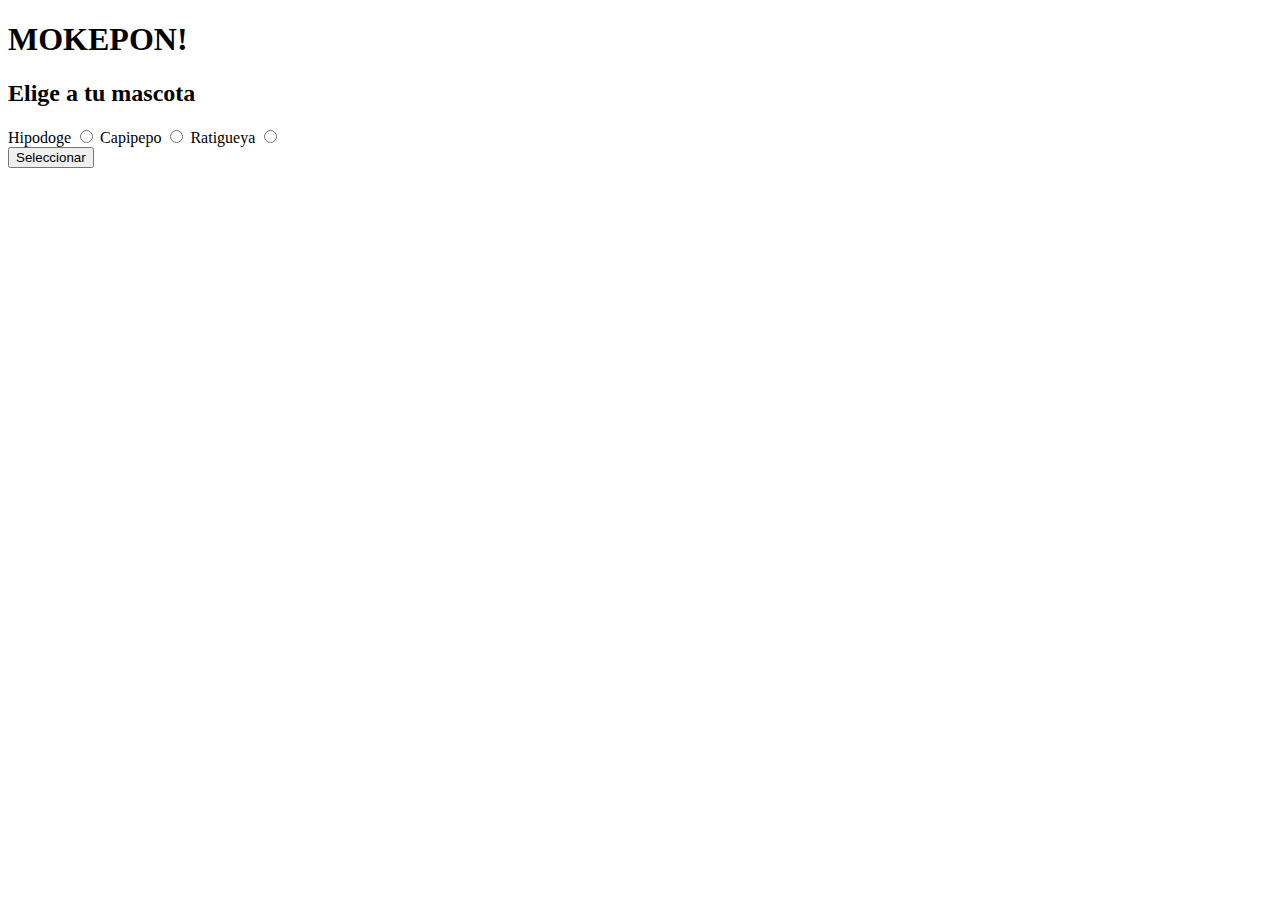
==== index.html @ 6cd5d71e "Por el momento esta hecho, preparando para el commit y empezar con el css" ====
<!DOCTYPE html>
<html lang="en">
  <head>
    <title>MOKEPON!</title>
    <meta charset="UTF-8">
    <meta name="viewport" content="width=device-width, initial-scale=1">
    <script src="script/mokepon.js"></script>
  </head>
  <body>
    <h1>MOKEPON!</h1>
    <section id="select-pet">
      <div>
        <h2>Elige a tu mascota</h2>
        <div id="mokepon-div">
          <label for="hipodoge">Hipodoge</label>
          <input type="radio" name="pet" id="hipodoge">
          
          <label for="capipepo">Capipepo</label>
          <input type="radio" name="pet" id="capipepo">

          <label for="ratigueya">Ratigueya</label>
          <input type="radio" name="pet" id="ratigueya">
        </div>
        <div>
          <button id="select-pet-button" type="button">Seleccionar</button>
        </div>
      </div>
    </section>
    <section id="select-attack" style="display: none;">
      <h2>Elige tu ataque</h2>
      <p>Tu <span id="actual-pet">mascota</span> tiene <span id="actual-pet-hp">3</span> vidas</p>
      <p>El <span id="enemy-pet"></span> enemigo tiene <span id="enemy-pet-hp">3</span> vidas</p>
      <div id="attacks">
        <button id="fuego" type="button">Fuego</button>
        <button id="agua" type="button">Agua</button>
        <button id="Planta" type="button">Planta</button>
      </div>
    </section>
    <section id="log">
      <div id="messages">
        <p id="player-messages"></p>
        <p id="enemy-messages"></p>
        <p id="result-messages"></p>
        <p id="final-message"></p>
      </div>
    </section>
    <section id="restart" style="display: none;">
      <button id="restart-button" type="button">Reiniciar</button>
    </section>
  </body>
</html>
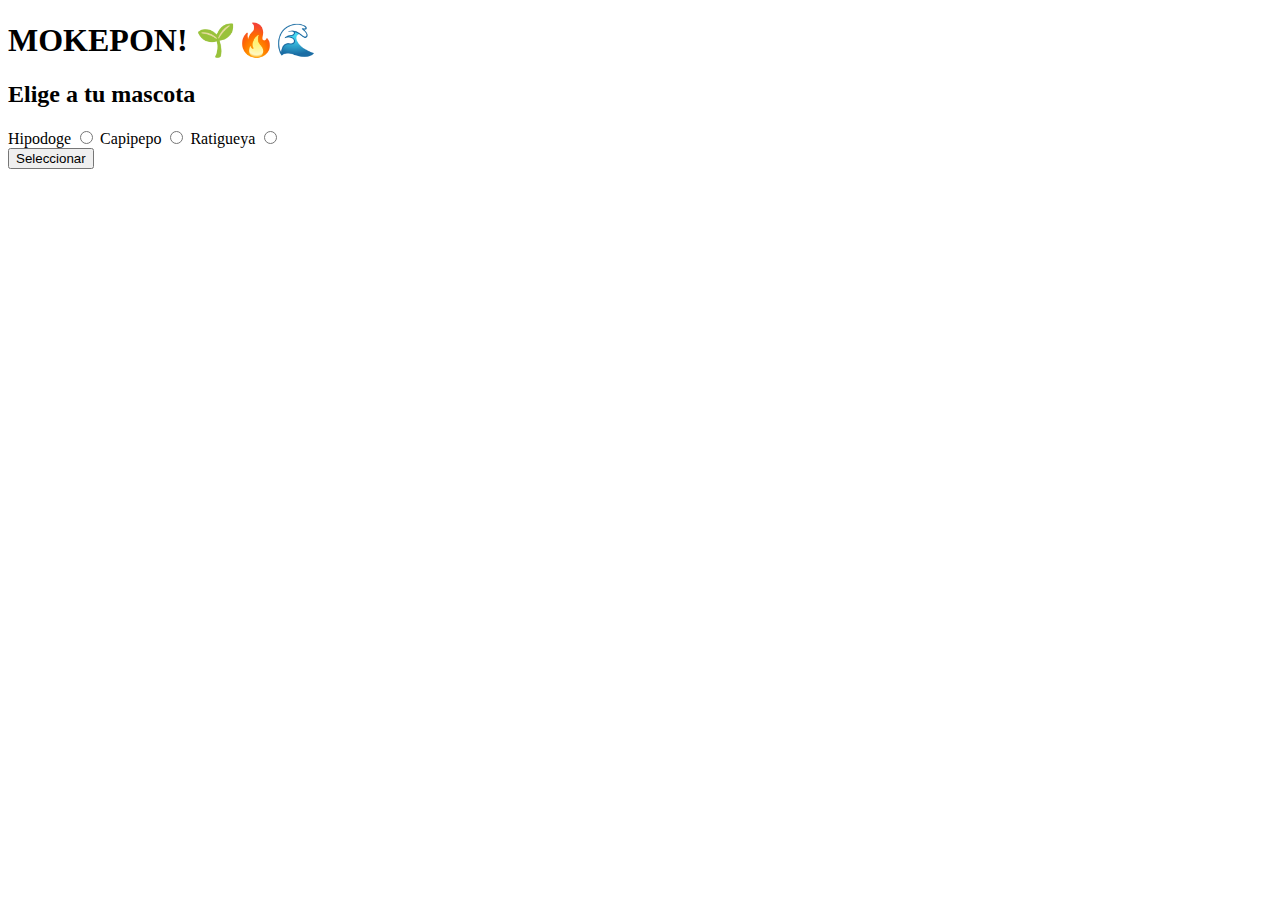
==== commit 0dd4059d: "Making last basic structure changes" ====
--- a/index.html
+++ b/index.html
@@ -5,47 +5,52 @@
     <meta charset="UTF-8">
     <meta name="viewport" content="width=device-width, initial-scale=1">
     <script src="script/mokepon.js"></script>
+    <link rel="stylesheet" type="" href="style/main.css">
   </head>
   <body>
-    <h1>MOKEPON!</h1>
-    <section id="select-pet">
-      <div>
-        <h2>Elige a tu mascota</h2>
-        <div id="mokepon-div">
-          <label for="hipodoge">Hipodoge</label>
-          <input type="radio" name="pet" id="hipodoge">
-          
-          <label for="capipepo">Capipepo</label>
-          <input type="radio" name="pet" id="capipepo">
+    <header>
+      <h1>MOKEPON! 🌱🔥🌊</h1>
+    </header>
+    <main>
+      <section id="select-pet" class="pet-selection">
+        <div>
+          <h2>Elige a tu mascota</h2>
+          <div id="mokepon-div">
+            <label for="hipodoge">Hipodoge</label>
+            <input type="radio" name="pet" id="hipodoge">
+            
+            <label for="capipepo">Capipepo</label>
+            <input type="radio" name="pet" id="capipepo">
 
-          <label for="ratigueya">Ratigueya</label>
-          <input type="radio" name="pet" id="ratigueya">
+            <label for="ratigueya">Ratigueya</label>
+            <input type="radio" name="pet" id="ratigueya">
+          </div>
+          <div id="btn-select-div">
+            <button id="select-pet-button" type="button">Seleccionar</button>
+          </div>
         </div>
-        <div>
-          <button id="select-pet-button" type="button">Seleccionar</button>
+      </section>
+      <section id="select-attack" style="display: none;">
+        <h2>Elige tu ataque</h2>
+        <p id="log-player">Tu <span id="actual-pet">mascota</span> tiene <span id="actual-pet-hp">3</span> vidas</p>
+        <p id="log-enemy">El <span id="enemy-pet"></span> enemigo tiene <span id="enemy-pet-hp">3</span> vidas</p>
+        <div id="attacks">
+          <button id="fuego" type="button">Fuego</button>
+          <button id="agua" type="button">Agua</button>
+          <button id="planta" type="button">Planta</button>
         </div>
-      </div>
-    </section>
-    <section id="select-attack" style="display: none;">
-      <h2>Elige tu ataque</h2>
-      <p>Tu <span id="actual-pet">mascota</span> tiene <span id="actual-pet-hp">3</span> vidas</p>
-      <p>El <span id="enemy-pet"></span> enemigo tiene <span id="enemy-pet-hp">3</span> vidas</p>
-      <div id="attacks">
-        <button id="fuego" type="button">Fuego</button>
-        <button id="agua" type="button">Agua</button>
-        <button id="Planta" type="button">Planta</button>
-      </div>
-    </section>
-    <section id="log">
-      <div id="messages">
-        <p id="player-messages"></p>
-        <p id="enemy-messages"></p>
-        <p id="result-messages"></p>
-        <p id="final-message"></p>
-      </div>
-    </section>
-    <section id="restart" style="display: none;">
-      <button id="restart-button" type="button">Reiniciar</button>
-    </section>
+        <section id="log">
+          <div>
+            <!-- TODO: Buton that shows the message - log-->
+            <p id="message-log" style="white-space: pre-wrap;"></p>
+          </div>
+          <div id="messages">
+          </div>
+        </section>
+      </section>
+      <section id="restart" style="display: none;">
+        <button id="restart-button" type="button">Reiniciar</button>
+      </section>
+    </main>
   </body>
 </html>
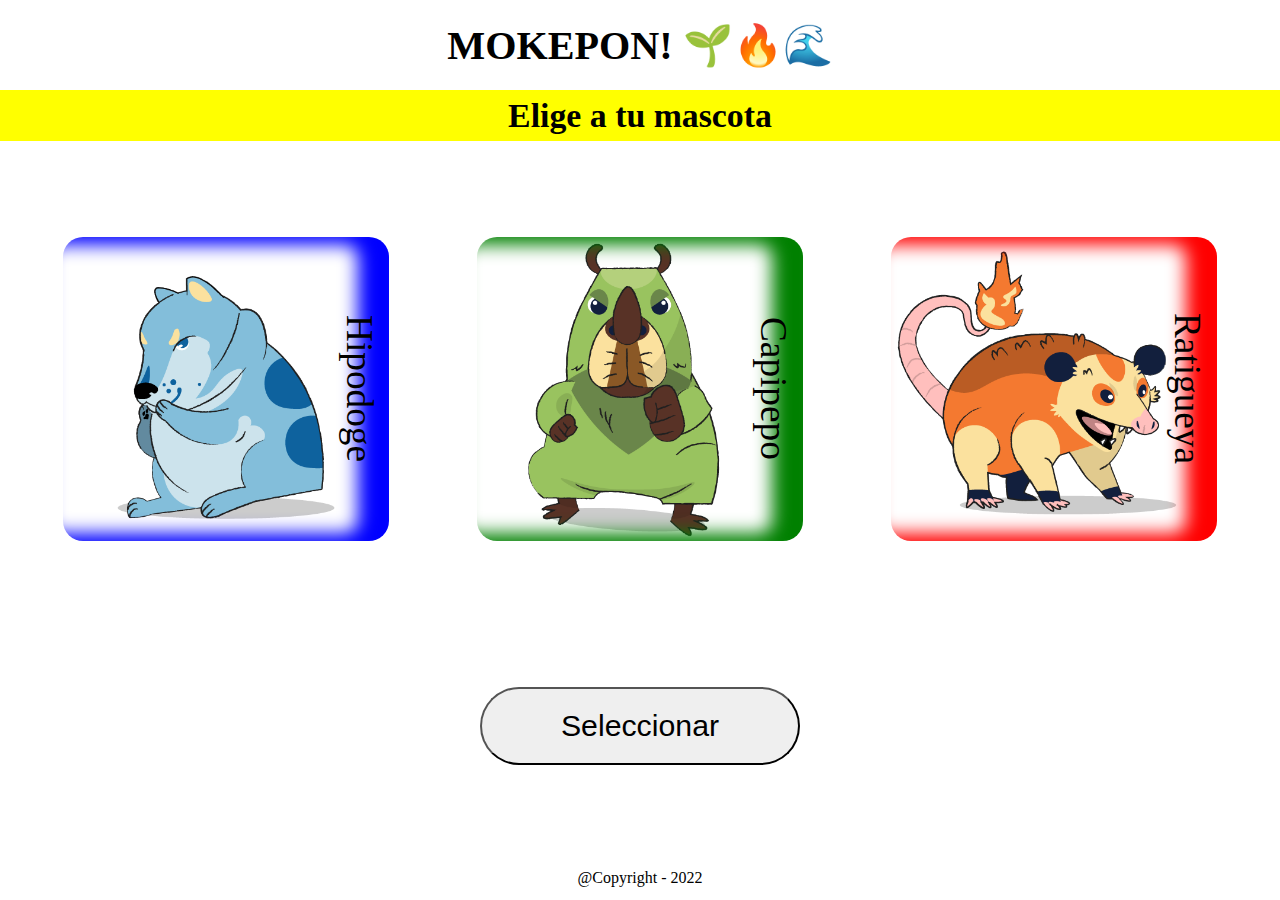
==== commit 8d567742: "css base terminada(me aburri xD)" ====
--- a/index.html
+++ b/index.html
@@ -16,14 +16,14 @@
         <div>
           <h2>Elige a tu mascota</h2>
           <div id="mokepon-div">
+            <input type="radio" name="pet" id="hipodoge">
             <label for="hipodoge">Hipodoge</label>
-            <input type="radio" name="pet" id="hipodoge">
             
+            <input type="radio" name="pet" id="capipepo">
             <label for="capipepo">Capipepo</label>
-            <input type="radio" name="pet" id="capipepo">
 
+            <input type="radio" name="pet" id="ratigueya">
             <label for="ratigueya">Ratigueya</label>
-            <input type="radio" name="pet" id="ratigueya">
           </div>
           <div id="btn-select-div">
             <button id="select-pet-button" type="button">Seleccionar</button>
@@ -52,5 +52,8 @@
         <button id="restart-button" type="button">Reiniciar</button>
       </section>
     </main>
+    <footer>
+      <p>@Copyright - 2022</p>
+    </footer>
   </body>
 </html>
--- a/style/main.css
+++ b/style/main.css
@@ -0,0 +1,142 @@
+@import url();
+
+* {
+  margin: 0;
+  padding: 0;
+  box-sizing: border-box;
+}
+
+body, header, main, footer, h1, h2, section, #mokepon-div, #btn-select-div, #attacks {
+  display: flex;
+  width: 100vw;
+}
+
+body {
+  flex-flow: column wrap;
+  height: 100vh;
+  font-family: Georgia, 'Times New Roman', Times, serif;
+}
+
+header {
+  height: 10vh;
+}
+
+main {
+  height: 85vh;
+  flex-flow: column wrap;
+}
+
+h1, h2, #mokepon-div, #btn-select-div, #attacks, footer, #log {
+  flex-direction: column-reverse;
+  align-items: center;
+  justify-content: center;
+  text-align: center;
+}
+
+h1 {
+  font-size: calc((6vh + 3vw)/2.3);
+}
+
+
+#select-pet, #select-attack {
+  height: inherit;
+  flex-flow: column wrap;
+}
+
+h2 {
+  height: calc((7vh + 3.1vw)/2);
+  font-size: calc((4vh + 3vw)/2.2);
+  background-color: yellow;
+  align-self: flex-start;
+}
+
+#mokepon-div {
+  height: 55vh; 
+  flex-flow: row wrap;
+  /* overflow-x: hidden;*/
+  justify-content: space-evenly;
+  align-content: space-evenly;
+  column-gap: 2vw;
+}
+
+#mokepon-div label {
+  --value: calc((1.5vh + 2vw)/5);
+  width: calc((24vh + 34vw)/2);
+  height: calc((24vh + 33vw)/2.1);
+  padding: var(--value);
+  border-radius: 20px;
+  writing-mode: tb;
+  font-size:  calc((4vh + 3.3vw)/2.1);
+
+  background-clip: border-box; 
+  background-size: contain;
+  background-repeat: no-repeat;
+  background-position: left;
+}
+
+label:hover {
+  color: white;
+  opacity: 0.95;
+  zoom: 1.04;
+  filter: alpha(opacity=80);
+}
+
+label[for*="hipodoge"] {
+  background-image: url('../resources/mokepons_mokepon_hipodoge_attack.png');
+  box-shadow: inset -2.6vh 0 2vh var(--value) blue;
+}
+label[for*="hipodoge"]:hover, #hipodoge:checked + label {
+  background-color: lightblue;
+}
+
+label[for*="capipepo"] {
+  background-image: url('../resources/mokepons_mokepon_capipepo_attack.png');
+  box-shadow: inset -2.6vh 0 2vh var(--value) green;
+}
+label[for*="capipepo"]:hover, #capipepo:checked + label {
+  background-color: yellowgreen;
+}
+
+label[for*="ratigueya"] {
+  background-image: url('../resources/mokepons_mokepon_ratigueya_attack.png');
+  box-shadow: inset -2.6vh 0 2vh var(--value) red;
+}
+label[for*="ratigueya"]:hover, #ratigueya:checked + label {
+  background-color: #FF3F74;
+}
+
+#mokepon-div input{
+  display: none;
+}
+
+#btn-select-div, #attacks{
+  height: 20vh;
+  flex-flow: row wrap;
+}
+
+#select-pet-button {
+  height:  calc((9vh + 12vw)/3);
+  width: calc((24vh + 33.1vw)/2);
+  border-radius: calc((3vh + 10vw)/2);
+  font-size: calc((4vh + 3.1vw)/2.5);
+}
+
+#fuego, #agua, #planta {
+  height:  calc((6vh + 8vw)/2);
+  width: calc((18vh + 24vw)/2);
+  border-radius: calc((3vh + 8vw)/2);
+  font-size: calc((4vh + 3.1vw)/2.5);
+  align-self: center;
+}
+
+#log div:first-child {
+  overflow: hidden scroll;
+  height: 30vh;
+  width: 80vw;
+  align-self: center;
+  outline: .5rem burlywood double;
+}
+
+footer {
+  height: 5vh;
+}
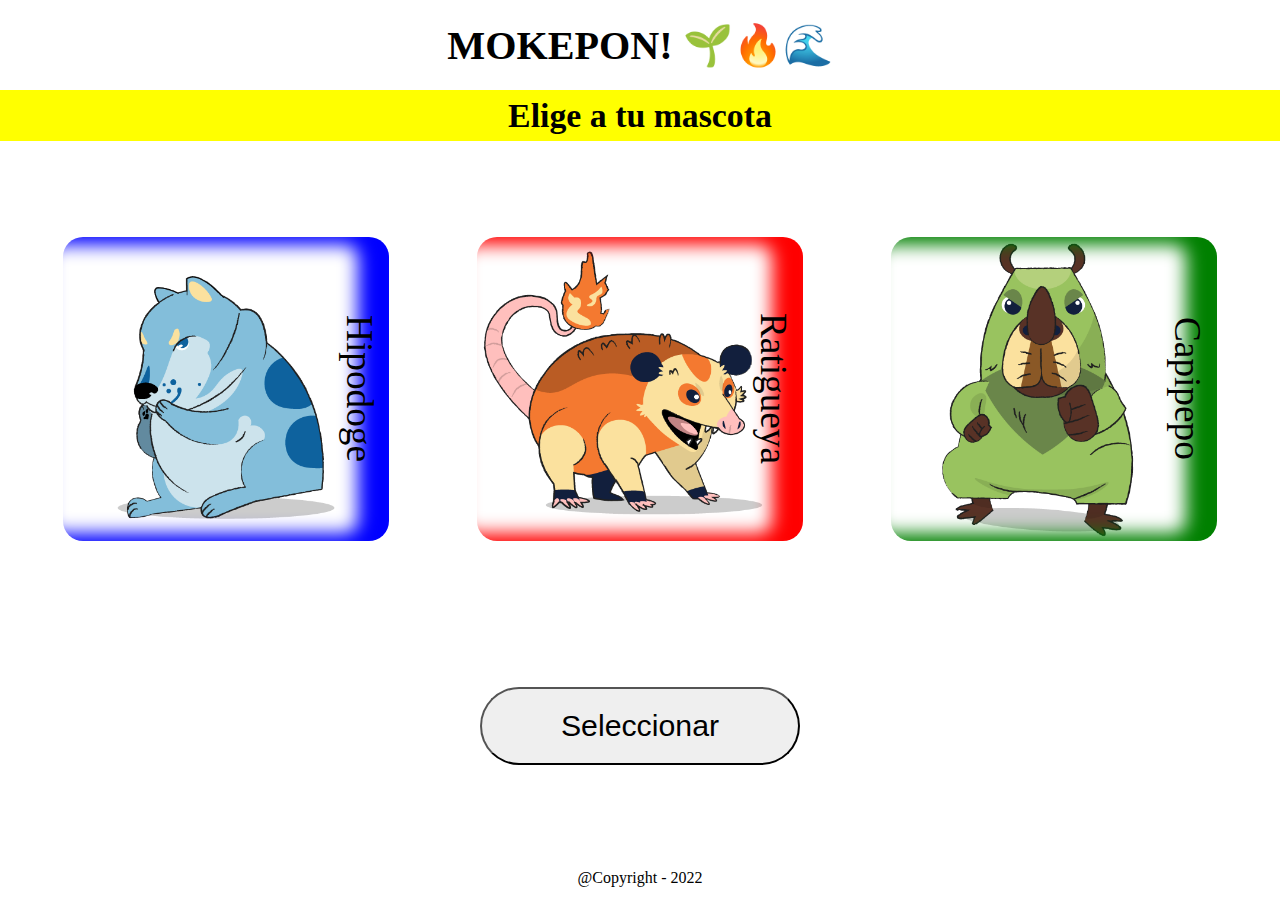
==== commit 102c1040: "Time to make attacks from the script" ====
--- a/index.html
+++ b/index.html
@@ -4,7 +4,6 @@
     <title>MOKEPON!</title>
     <meta charset="UTF-8">
     <meta name="viewport" content="width=device-width, initial-scale=1">
-    <script src="script/mokepon.js"></script>
     <link rel="stylesheet" type="" href="style/main.css">
   </head>
   <body>
@@ -16,14 +15,6 @@
         <div>
           <h2>Elige a tu mascota</h2>
           <div id="mokepon-div">
-            <input type="radio" name="pet" id="hipodoge">
-            <label for="hipodoge">Hipodoge</label>
-            
-            <input type="radio" name="pet" id="capipepo">
-            <label for="capipepo">Capipepo</label>
-
-            <input type="radio" name="pet" id="ratigueya">
-            <label for="ratigueya">Ratigueya</label>
           </div>
           <div id="btn-select-div">
             <button id="select-pet-button" type="button">Seleccionar</button>
@@ -32,10 +23,13 @@
       </section>
       <section id="select-attack" style="display: none;">
         <h2>Elige tu ataque</h2>
-        <p id="log-player">Tu <span id="actual-pet">mascota</span> tiene <span id="actual-pet-hp">3</span> vidas</p>
-        <p id="log-enemy">El <span id="enemy-pet"></span> enemigo tiene <span id="enemy-pet-hp">3</span> vidas</p>
-        <div id="attacks">
-          <button id="fuego" type="button">Fuego</button>
+        <p id="log-player">Tu <span id="actual-pet">mascota</span> tiene <span id="actual-pet-hp"></span> vidas</p>
+        <p id="log-enemy">El <span id="enemy-pet"></span> enemigo tiene <span id="enemy-pet-hp"></span> vidas</p>
+        <div id="attacks"> 
+          <button id="fuego" type="button">
+            Fuego
+            <p id="timer" >1</p>
+          </button>
           <button id="agua" type="button">Agua</button>
           <button id="planta" type="button">Planta</button>
         </div>
@@ -55,5 +49,6 @@
     <footer>
       <p>@Copyright - 2022</p>
     </footer>
+    <script src="script/mokepon.js"></script>
   </body>
 </html>
